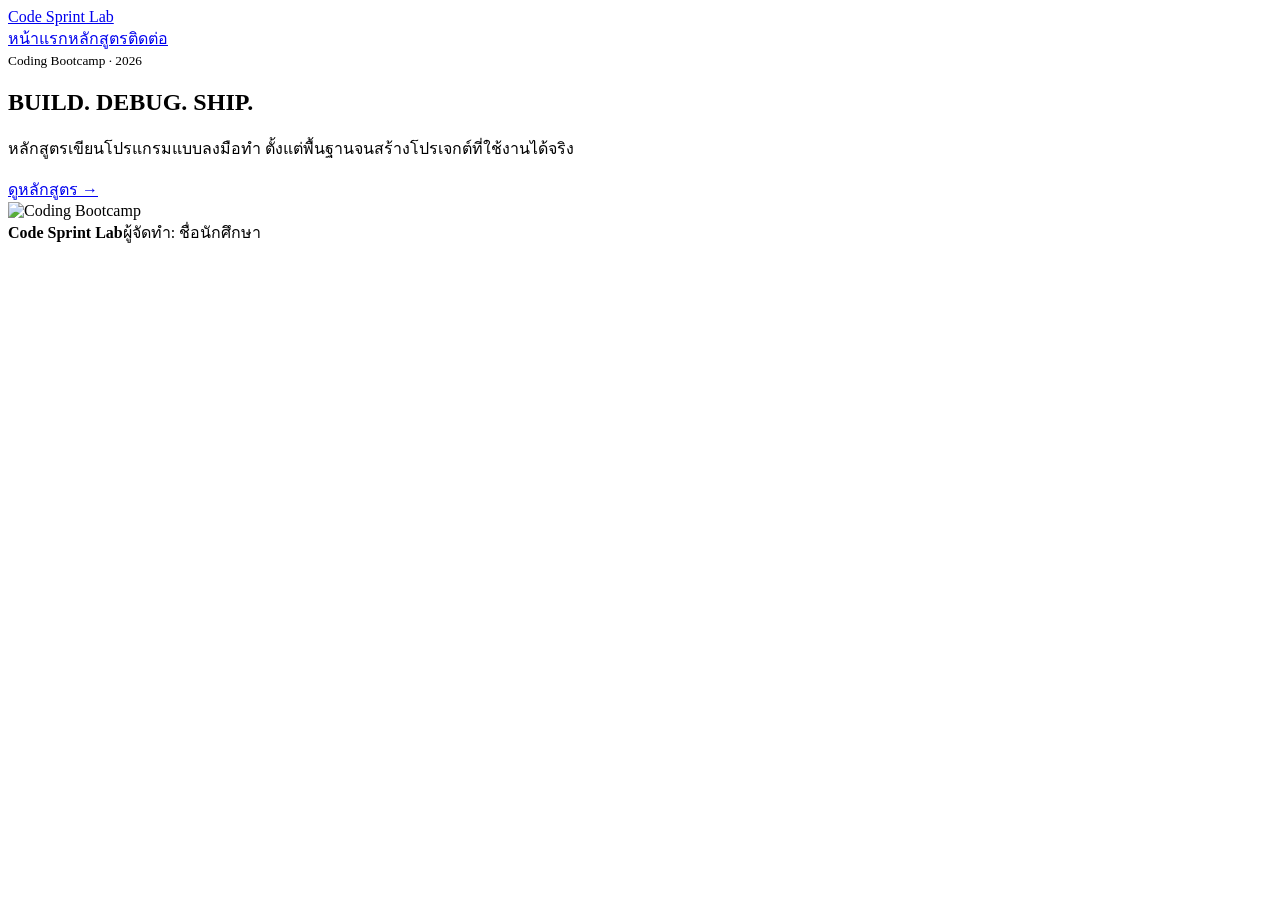
==== index.html @ 04b60e72 "Add files via upload" ====
<!doctype html><html lang="th"><head><meta charset="utf-8"><meta name="viewport" content="width=device-width,initial-scale=1"><title>หน้าแรก | Code Sprint Lab</title><link rel="stylesheet" href="assets/style.css"></head><body><header class="header"><nav class="nav container"><a class="brand" href="boot.html">Code Sprint Lab</a><div class="links"><a href="boot.html">หน้าแรก</a><a href="tracks.html">หลักสูตร</a><a href="support.html">ติดต่อ</a></div></nav></header><main class="hero"><div class="container hero-grid"><section><small>Coding Bootcamp · 2026</small><h1>BUILD. DEBUG. SHIP.</h1><p>หลักสูตรเขียนโปรแกรมแบบลงมือทำ ตั้งแต่พื้นฐานจนสร้างโปรเจกต์ที่ใช้งานได้จริง</p><a class="button" href="start.html">ดูหลักสูตร →</a></section><img src="https://images.unsplash.com/photo-1461749280684-dccba630e2f6?auto=format&fit=crop&w=1500&q=85" alt="Coding Bootcamp"></div></main><footer class="footer"><div class="container footer-row"><strong>Code Sprint Lab</strong><span class="footer-student">ผู้จัดทำ: ชื่อนักศึกษา</span></div></footer></body></html>
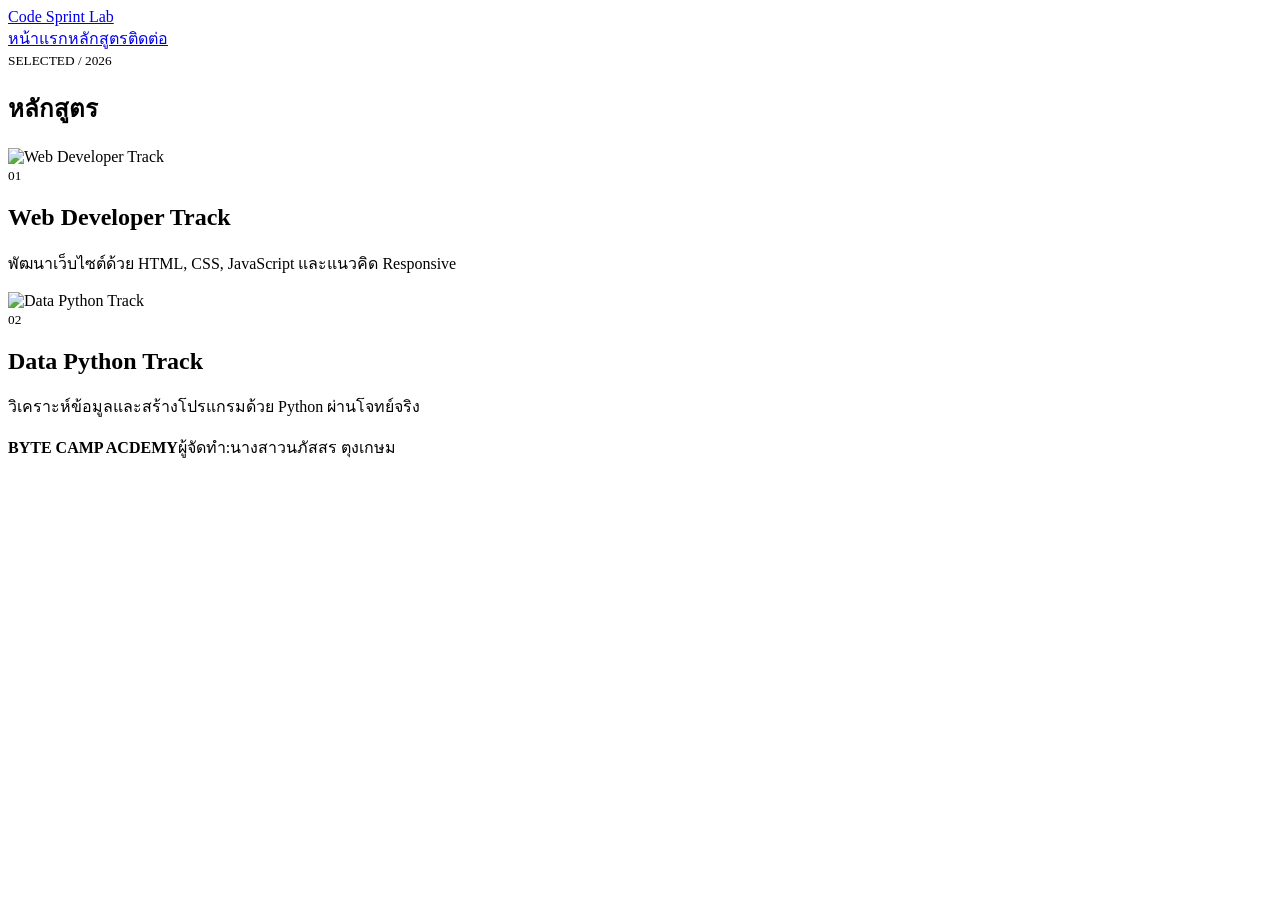
==== commit 9fb0ecdc: "Update index.html" ====
--- a/index.html
+++ b/index.html
@@ -1 +1,2 @@
-<!doctype html><html lang="th"><head><meta charset="utf-8"><meta name="viewport" content="width=device-width,initial-scale=1"><title>หน้าแรก | Code Sprint Lab</title><link rel="stylesheet" href="assets/style.css"></head><body><header class="header"><nav class="nav container"><a class="brand" href="boot.html">Code Sprint Lab</a><div class="links"><a href="boot.html">หน้าแรก</a><a href="tracks.html">หลักสูตร</a><a href="support.html">ติดต่อ</a></div></nav></header><main class="hero"><div class="container hero-grid"><section><small>Coding Bootcamp · 2026</small><h1>BUILD. DEBUG. SHIP.</h1><p>หลักสูตรเขียนโปรแกรมแบบลงมือทำ ตั้งแต่พื้นฐานจนสร้างโปรเจกต์ที่ใช้งานได้จริง</p><a class="button" href="start.html">ดูหลักสูตร →</a></section><img src="https://images.unsplash.com/photo-1461749280684-dccba630e2f6?auto=format&fit=crop&w=1500&q=85" alt="Coding Bootcamp"></div></main><footer class="footer"><div class="container footer-row"><strong>Code Sprint Lab</strong><span class="footer-student">ผู้จัดทำ: ชื่อนักศึกษา</span></div></footer></body></html>+<!doctype html>
+<html lang="th"><head><meta charset="utf-8"><meta name="viewport" content="width=device-width,initial-scale=1"><title>หลักสูตร | BYTE CAMP ACDEMY</title><link rel="stylesheet" href="assets/style.css"></head><body><header class="header"><nav class="nav container"><a class="brand" href="index.html">Code Sprint Lab</a><div class="links"><a href="index.html">หน้าแรก</a><a href="courses.html">หลักสูตร</a><a href="contact.html">ติดต่อ</a></div></nav></header><main><section class="page-head"><div class="container"><small>SELECTED / 2026</small><h1>หลักสูตร</h1></div></section><section class="listing"><div class="container"><article class="entry"><img src="https://images.unsplash.com/photo-1516321318423-f06f85e504b3?auto=format&amp;fit=crop&amp;w=1200&amp;q=85" alt="Web Developer Track"><div><small>01</small><h2>Web Developer Track</h2><p>พัฒนาเว็บไซต์ด้วย HTML, CSS, JavaScript และแนวคิด Responsive</p></div></article><article class="entry"><img src="images/web-new.svg" alt="Data Python Track"><div><small>02</small><h2>Data Python Track</h2><p>วิเคราะห์ข้อมูลและสร้างโปรแกรมด้วย Python ผ่านโจทย์จริง</p></div></article></div></section></main><footer class="footer"><div class="container footer-row"><strong>BYTE CAMP ACDEMY</strong><span class="footer-student">ผู้จัดทำ:นางสาวนภัสสร ตุงเกษม</span></div></footer></body></html>
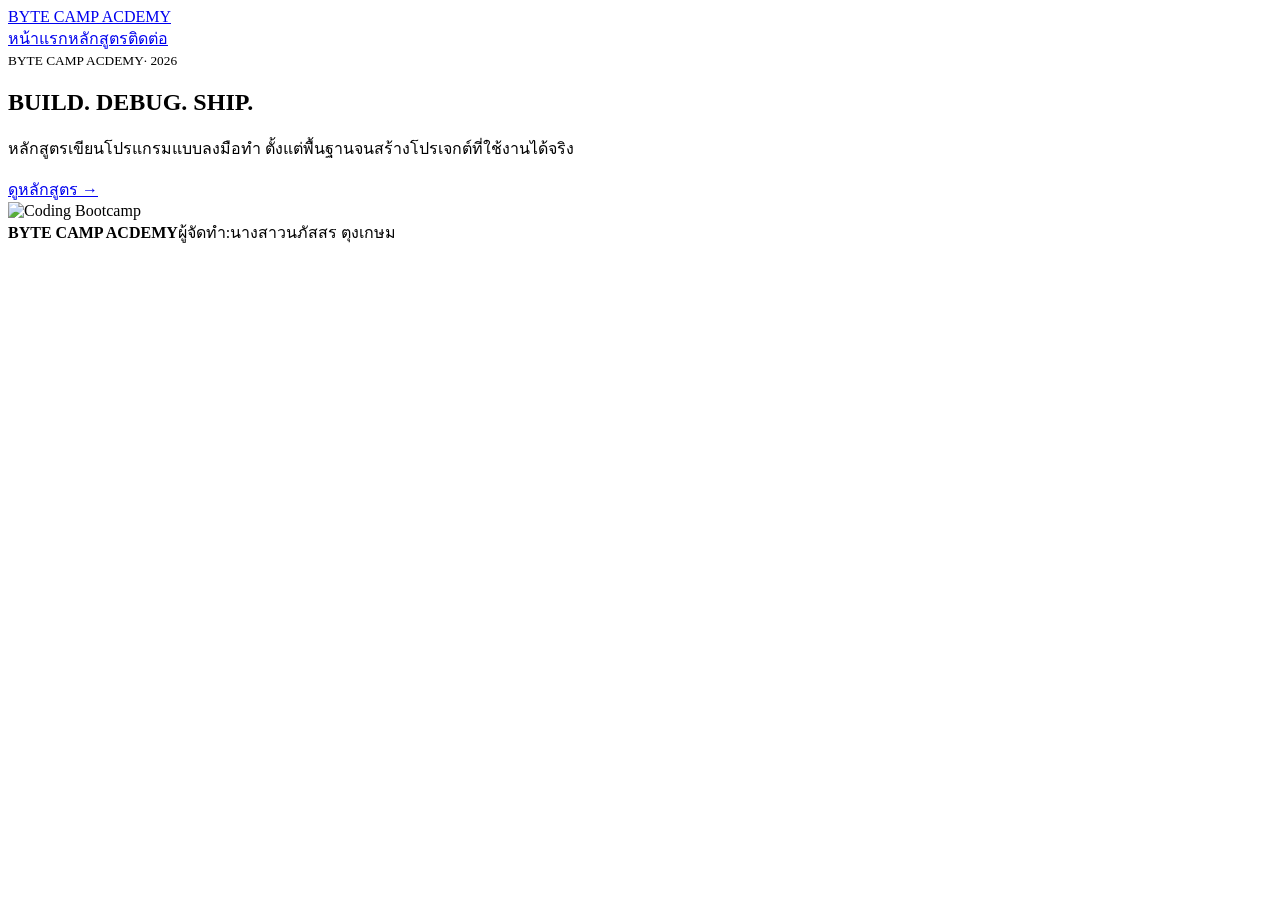
==== commit 981d3198: "Update index.html for homepage content and links" ====
--- a/index.html
+++ b/index.html
@@ -1,2 +1,2 @@
 <!doctype html>
-<html lang="th"><head><meta charset="utf-8"><meta name="viewport" content="width=device-width,initial-scale=1"><title>หลักสูตร | BYTE CAMP ACDEMY</title><link rel="stylesheet" href="assets/style.css"></head><body><header class="header"><nav class="nav container"><a class="brand" href="index.html">Code Sprint Lab</a><div class="links"><a href="index.html">หน้าแรก</a><a href="courses.html">หลักสูตร</a><a href="contact.html">ติดต่อ</a></div></nav></header><main><section class="page-head"><div class="container"><small>SELECTED / 2026</small><h1>หลักสูตร</h1></div></section><section class="listing"><div class="container"><article class="entry"><img src="https://images.unsplash.com/photo-1516321318423-f06f85e504b3?auto=format&amp;fit=crop&amp;w=1200&amp;q=85" alt="Web Developer Track"><div><small>01</small><h2>Web Developer Track</h2><p>พัฒนาเว็บไซต์ด้วย HTML, CSS, JavaScript และแนวคิด Responsive</p></div></article><article class="entry"><img src="images/web-new.svg" alt="Data Python Track"><div><small>02</small><h2>Data Python Track</h2><p>วิเคราะห์ข้อมูลและสร้างโปรแกรมด้วย Python ผ่านโจทย์จริง</p></div></article></div></section></main><footer class="footer"><div class="container footer-row"><strong>BYTE CAMP ACDEMY</strong><span class="footer-student">ผู้จัดทำ:นางสาวนภัสสร ตุงเกษม</span></div></footer></body></html>
+<html lang="th"><head><meta charset="utf-8"><meta name="viewport" content="width=device-width,initial-scale=1"><title>หน้าแรก | Code Sprint Lab</title><link rel="stylesheet" href="assets/style.css"></head><body><header class="header"><nav class="nav container"><a class="brand" href="boot.html">BYTE CAMP ACDEMY</a><div class="links"><a href="index.html">หน้าแรก</a><a href="courses.html">หลักสูตร</a><a href="contact.html">ติดต่อ</a></div></nav></header><main class="hero"><div class="container hero-grid"><section><small>BYTE CAMP ACDEMY· 2026</small><h1>BUILD. DEBUG. SHIP.</h1><p>หลักสูตรเขียนโปรแกรมแบบลงมือทำ ตั้งแต่พื้นฐานจนสร้างโปรเจกต์ที่ใช้งานได้จริง</p><a class="button" href="start.html">ดูหลักสูตร →</a></section><img src="images/coding-hero.svg" alt="Coding Bootcamp"></div></main><footer class="footer"><div class="container footer-row"><strong>BYTE CAMP ACDEMY</strong><span class="footer-student">ผู้จัดทำ:นางสาวนภัสสร ตุงเกษม</span></div></footer></body></html>
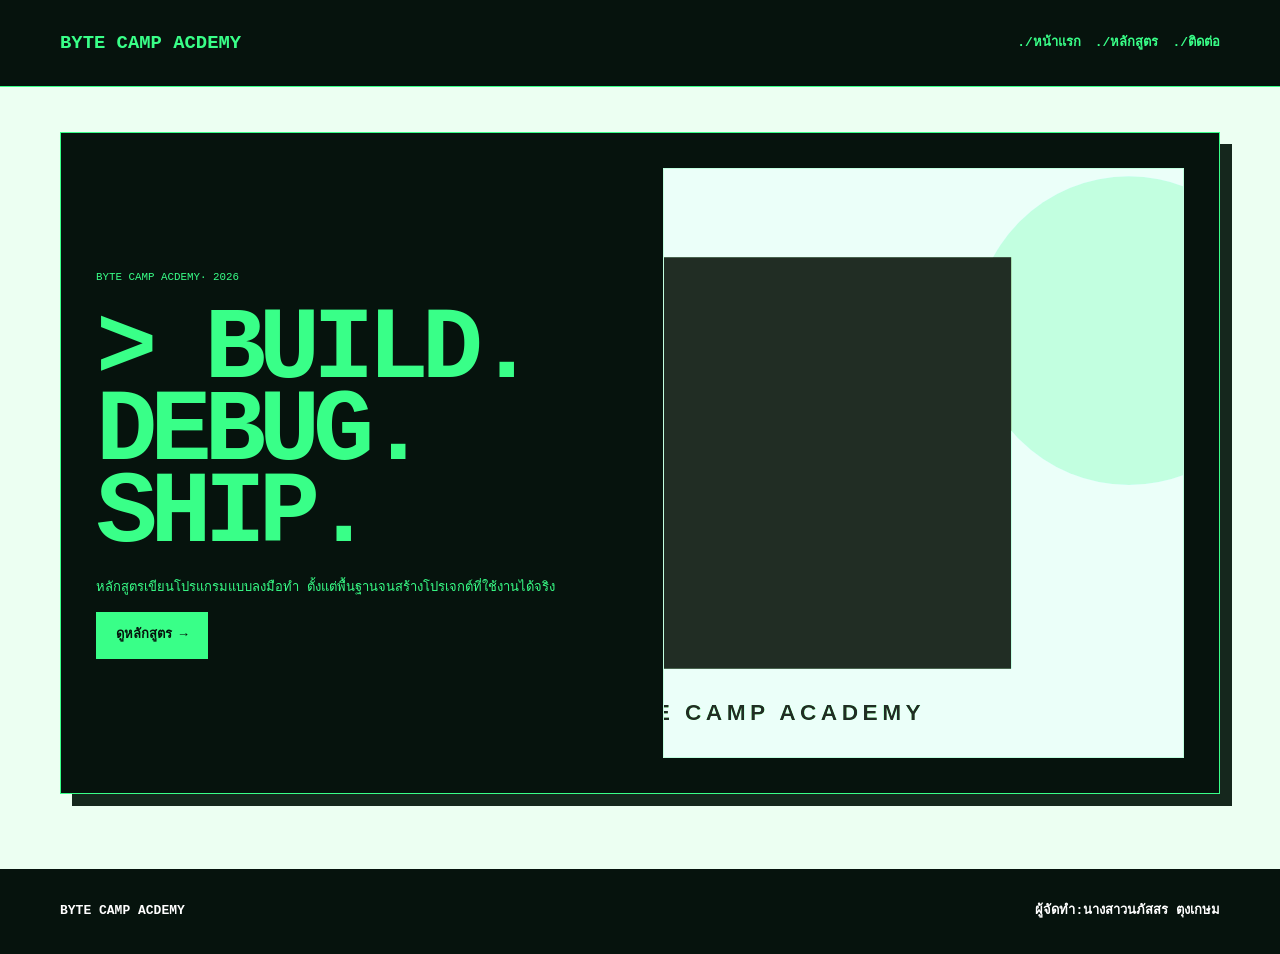
==== commit 7b299f07: "Update index.html" ====
--- a/index.html
+++ b/index.html
@@ -1,2 +1,2 @@
 <!doctype html>
-<html lang="th"><head><meta charset="utf-8"><meta name="viewport" content="width=device-width,initial-scale=1"><title>หน้าแรก | Code Sprint Lab</title><link rel="stylesheet" href="assets/style.css"></head><body><header class="header"><nav class="nav container"><a class="brand" href="boot.html">BYTE CAMP ACDEMY</a><div class="links"><a href="index.html">หน้าแรก</a><a href="courses.html">หลักสูตร</a><a href="contact.html">ติดต่อ</a></div></nav></header><main class="hero"><div class="container hero-grid"><section><small>BYTE CAMP ACDEMY· 2026</small><h1>BUILD. DEBUG. SHIP.</h1><p>หลักสูตรเขียนโปรแกรมแบบลงมือทำ ตั้งแต่พื้นฐานจนสร้างโปรเจกต์ที่ใช้งานได้จริง</p><a class="button" href="start.html">ดูหลักสูตร →</a></section><img src="images/coding-hero.svg" alt="Coding Bootcamp"></div></main><footer class="footer"><div class="container footer-row"><strong>BYTE CAMP ACDEMY</strong><span class="footer-student">ผู้จัดทำ:นางสาวนภัสสร ตุงเกษม</span></div></footer></body></html>
+<html lang="th"><head><meta charset="utf-8"><meta name="viewport" content="width=device-width,initial-scale=1"><title>หน้าแรก | Code Sprint Lab</title><link rel="stylesheet" href="assets/style.css"></head><body><header class="header"><nav class="nav container"><a class="brand" href="boot.html">BYTE CAMP ACDEMY</a><div class="links"><a href="index.html">หน้าแรก</a><a href="courses.html">หลักสูตร</a><a href="contact.html">ติดต่อ</a></div></nav></header><main class="hero"><div class="container hero-grid"><section><small>BYTE CAMP ACDEMY· 2026</small><h1>BUILD. DEBUG. SHIP.</h1><p>หลักสูตรเขียนโปรแกรมแบบลงมือทำ ตั้งแต่พื้นฐานจนสร้างโปรเจกต์ที่ใช้งานได้จริง</p><a class="button" href="courses.html">ดูหลักสูตร →</a></section><img src="images/coding-hero.svg" alt="Coding Bootcamp"></div></main><footer class="footer"><div class="container footer-row"><strong>BYTE CAMP ACDEMY</strong><span class="footer-student">ผู้จัดทำ:นางสาวนภัสสร ตุงเกษม</span></div></footer></body></html>
--- a/assets/style.css
+++ b/assets/style.css
@@ -0,0 +1 @@
+*{box-sizing:border-box}body{margin:0;font-family:Arial,"Noto Sans Thai",sans-serif;line-height:1.6;color:var(--ink);background:var(--paper)}a{color:inherit}.container{width:min(1160px,91%);margin:auto}img{display:block;width:100%;object-fit:cover}.nav{min-height:86px;display:flex;justify-content:space-between;align-items:center;gap:25px}.brand{font-size:1.18rem;font-weight:900;text-decoration:none}.links{display:flex;gap:14px}.links a{text-decoration:none;font-weight:800}.hero{padding:45px 0 75px}.hero-grid{display:grid;grid-template-columns:1fr 1fr;gap:45px;align-items:center}.hero h1,.page-head h1{font-size:clamp(4rem,8vw,8rem);line-height:.8;letter-spacing:-.07em;margin:22px 0}.hero img{height:590px}.button{display:inline-block;padding:13px 20px;background:var(--ink);color:white;text-decoration:none;font-weight:900}.page-head{padding:60px 0 35px}.listing{padding-bottom:80px}.entry{display:grid;grid-template-columns:1fr 1fr;gap:40px;align-items:center;padding:35px 0}.entry:nth-child(even) img{order:2}.entry img{height:410px}.entry h2{font-size:2.8rem}.contact{padding:70px 0}.contact-grid{display:grid;grid-template-columns:.8fr 1.2fr;gap:28px}.contact-grid>div{padding:45px}.contact h1{font-size:4rem;line-height:.9}.detail{padding:16px 0;border-bottom:2px solid var(--ink)}.student{margin-top:25px;padding:22px;border:3px dashed var(--ink)}.footer{padding:32px 0;background:var(--ink);color:white}.footer-row{display:flex;justify-content:space-between}.footer-student{font-weight:900}@media(max-width:800px){.nav{padding:18px 0;align-items:flex-start;flex-direction:column}.links{width:100%;justify-content:space-between}.hero-grid,.entry,.contact-grid{grid-template-columns:1fr}.entry:nth-child(even) img{order:0}.hero img,.entry img{height:380px}.footer-row{flex-direction:column;gap:15px}}:root{--main:#06130d;--accent:#39ff88;--ink:#06130d;--paper:#ecfff2}body{font-family:monospace}.header{background:var(--ink);color:var(--accent);border-bottom:1px solid var(--accent)}.links a:before{content:'./'}.hero-grid{padding:35px;background:var(--ink);color:var(--accent);border:1px solid var(--accent);box-shadow:12px 12px 0 #15271d}.hero h1{font-family:monospace}.hero h1:before{content:'> '}.hero img{filter:grayscale(1) sepia(1) hue-rotate(80deg);border:1px solid var(--accent)}.button{background:var(--accent);color:var(--ink)}.entry{border-top:1px dashed var(--ink)}.entry h2:before{content:'const ';color:#168f50}.contact-grid>div{border:1px solid var(--ink);background:white}
